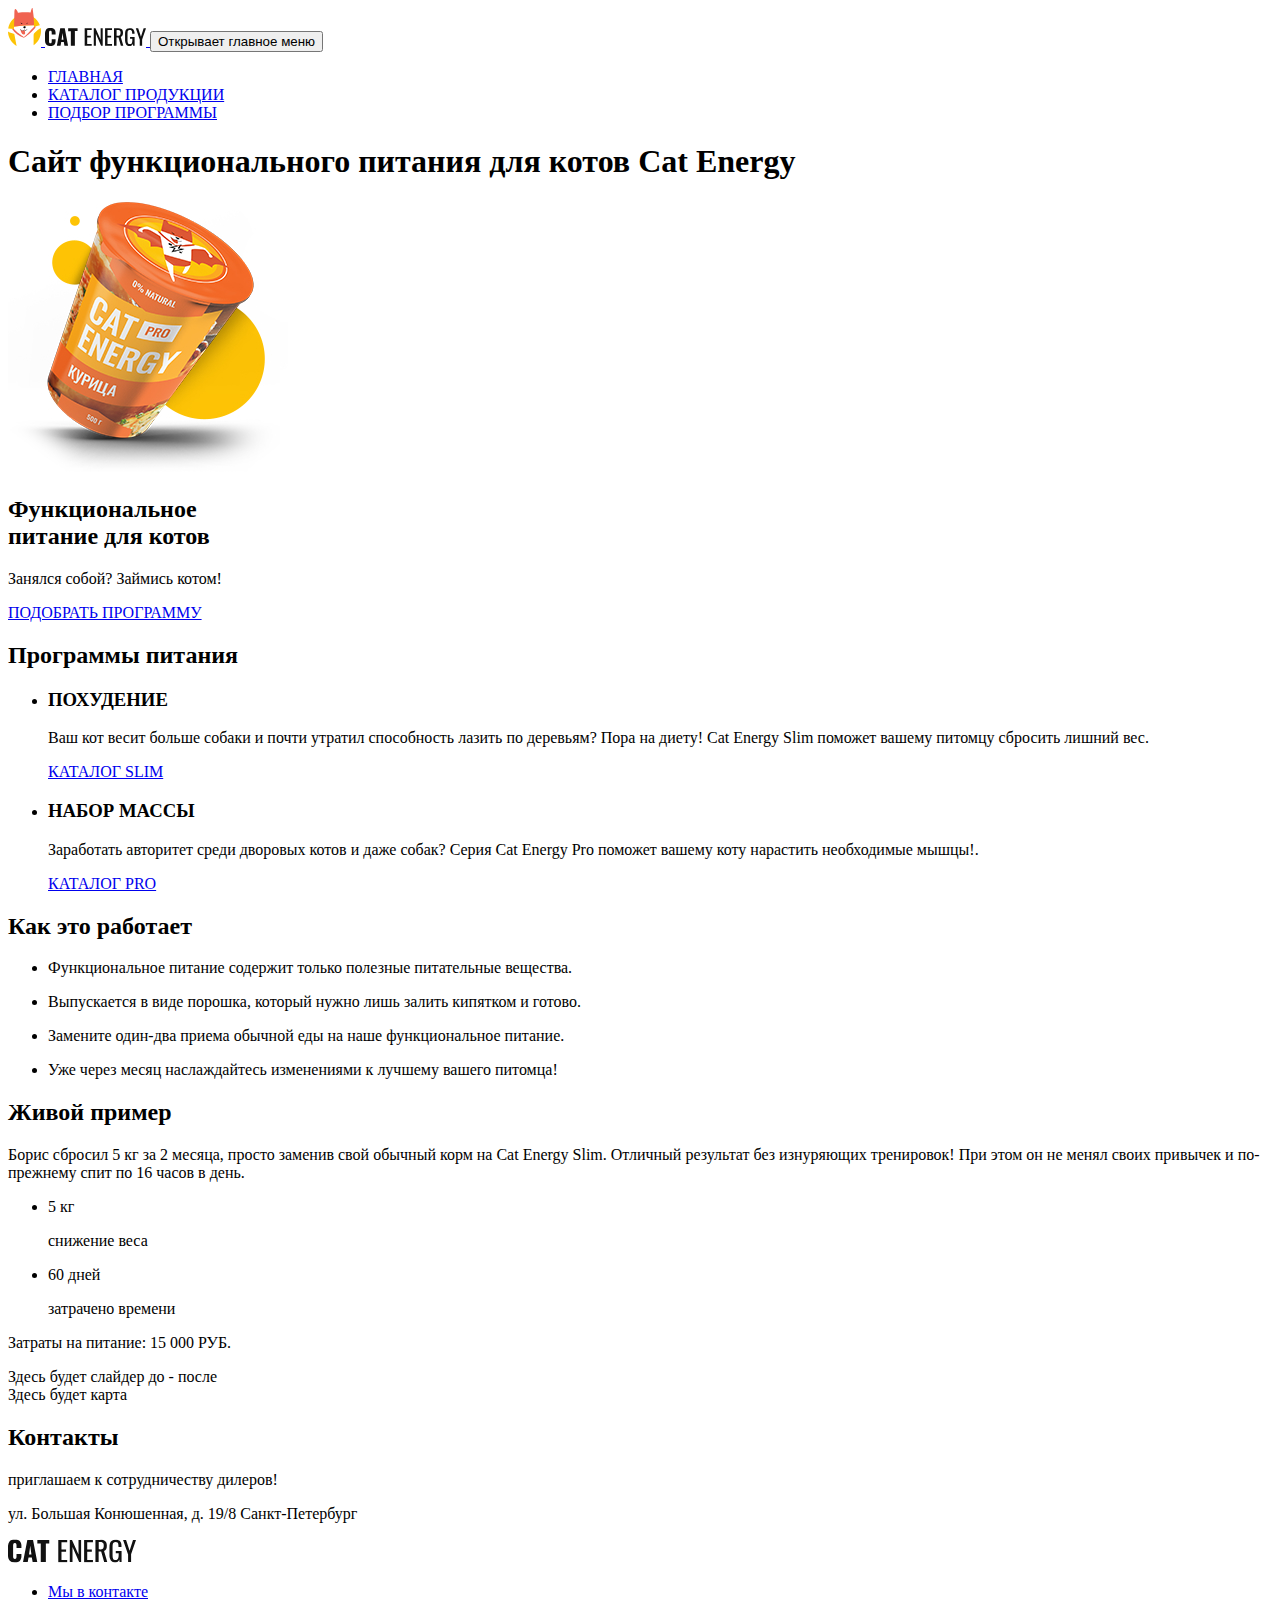
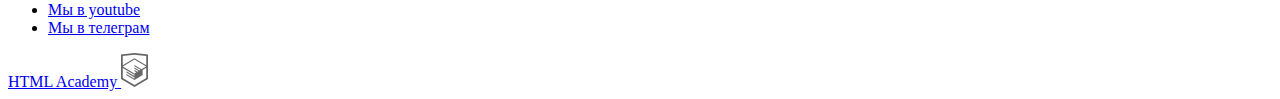
==== source/index.html @ 6a8f864a "Добавляет верстку главной и каталога" ====
<!DOCTYPE html>
<html class="page" lang="ru">

<head>
  <meta charset="UTF-8">
  <title>CAT ENERGY: Функциональное питание для котов</title>
  <meta name="viewport" content="width=device-width,initial-scale=1">
  <link rel="stylesheet" href="styles/styles.css">
  <script src="scripts/index.js" defer></script>
</head>

<body class="page__body">
  <header class="header">
    <div class="wrapper">
      <a class="header__logo" href="/">
        <img class="header__logo-image" width="33" height="38" src="./images/logo-mobile-image.svg" alt="Логотип Cat Energy">
        <img class="header__logo-text" width="101" height="18" src="./images/logo-text.svg" alt="Логотип Cat Energy текстом">
      </a>
      <button class="burger-button" type="button"><span class="visually-hidden">Открывает главное меню</span></button>
      <nav class="navigation">
        <ul class="navigation__list">
          <li class="navigation__item">
            <a class="navigation__link navigation__link--current" href="index.html">ГЛАВНАЯ</a>
          </li>
          <li class="navigation__item">
            <a class="navigation__link" href="catalog.html">КАТАЛОГ ПРОДУКЦИИ</a>
          </li>
          <li class="navigation__item">
            <a class="navigation__link" href="#">ПОДБОР ПРОГРАММЫ</a>
          </li>
        </ul>
      </nav>
    </div>
  </header>
  <main class="main">
    <h1 class="visually-hidden">Сайт функционального питания для котов Cat Energy</h1>
    <section class="hero">
      <div class="wrapper">
        <img class="hero__image" width="280" height="270" src="./images/cat-energy-can-mobile.jpg" alt="Баночка Cat Energy">
        <h2 class="hero__title">Функциональное <br> питание для котов</h2>
        <p class="hero__subtitle">Занялся собой? Займись котом!</p>
        <a class="hero__link" href="#">ПОДОБРАТЬ ПРОГРАММУ</a>
      </div>
    </section>
    <section class="programms">
      <div class="wrapper">
        <h2 class="visually-hidden">Программы питания</h2>
        <ul class="programms__list">
          <li class="programms__item">
            <h3 class="programms__title">ПОХУДЕНИЕ</h3>
            <p class="programms__description">Ваш кот весит больше собаки и почти утратил способность лазить по деревьям? Пора на диету! Cat Energy Slim поможет вашему питомцу сбросить лишний вес.</p>
            <a class="programms__link" href="#">КАТАЛОГ SLIM</a>
          </li>
          <li class="progrmams__item">
            <h3 class="programms__title">НАБОР МАССЫ</h3>
            <p class="programms__description">Заработать авторитет среди дворовых котов и даже собак? Серия Cat Energy Pro поможет вашему коту нарастить необходимые мышцы!.</p>
            <a class="programms__link" href="#">КАТАЛОГ PRO</a>
          </li>
        </ul>
      </div>
    </section>
    <section class="functional">
      <div class="wrapper">
        <h2 class="functional__title">Как это работает</h2>
        <ul class="fuctional__list">
          <li class="functional__item">
            <p class="functional__description">Функциональное питание содержит только полезные питательные вещества.</p>
          </li>
          <li class="functional__item">
            <p class="functional__description">Выпускается в виде порошка, который нужно лишь залить кипятком и готово.</p>
          </li>
          <li class="functional__item">
            <p class="functional__description">Замените один-два приема обычной еды на наше функциональное питание.</p>
          </li>
          <li class="functional__item">
            <p class="functional__description">Уже через месяц наслаждайтесь изменениями к лучшему вашего питомца!</p>
          </li>
        </ul>
      </div>
    </section>
    <section class="example">
      <div class="wrapper">
        <h2 class="example__title">Живой пример</h2>
        <p class="example__description">Борис сбросил 5 кг за 2 месяца, просто заменив свой обычный корм на Cat Energy Slim. Отличный результат без изнуряющих тренировок! При этом он не менял своих привычек и по-прежнему спит по 16 часов в день.</p>
        <ul class="example__list">
          <li class="example__item">
            <p class="example__number">5 кг</p>
            <p class="example__cuption">снижение веса</p>
          </li>
          <li class="example__item">
            <p class="example__number">60 дней</p>
            <p class="example__cuption">затрачено времени</p>
          </li>
        </ul>
        <p class="example__price">Затраты на питание: 15 000 РУБ.</p>
        <div class="example__slider">Здесь будет слайдер до - после</div>
      </div>
    </section>
    <section class="map">
      <div class="map">Здесь будет карта</div>
      <div class="wrapper">
        <h2 class="visually-hidden">Контакты</h2>
        <div class="contacts">
          <p class="contacts__invintation">приглашаем к сотрудничеству дилеров!</p>
          <p class="contacts__adress">ул. Большая Конюшенная, д. 19/8 Санкт-Петербург</p>
        </div>
      </div>
    </section>
  </main>
  <footer class="footer">
    <div class="wrapper">
      <a class="footer__logo" href="index.html">
        <img class="footer__logo-text" src="./images/logo-text.svg" alt="Логотип Cat Energy текстом" width="128" height="24">
      </a>
      <ul class="socials__list">
        <li class="socials__item">
          <a class="social__link social__link--vk" href="#"><span class="visually-hidden">Мы в контакте</span></a>
        </li>
        <li class="socials__item">
          <a class="social__link social__link--youtube" href="#"><span class="visually-hidden">Мы в youtube</span></a>
        </li>
        <li class="socials__item">
          <a class="social__link social__link--telegram" href="#"><span class="visually-hidden">Мы в телеграм</span></a>
        </li>
      </ul>
      <a class="copyright" href="#">
        <span class="copyright__text">HTML Academy</span>
        <img class="copyright__image" src="./images/htmlacademy-logo-mobile.svg" width="27" height="34" alt="логотип htmlacademy">
      </a>
    </div>
  </footer>
</body>

</html>
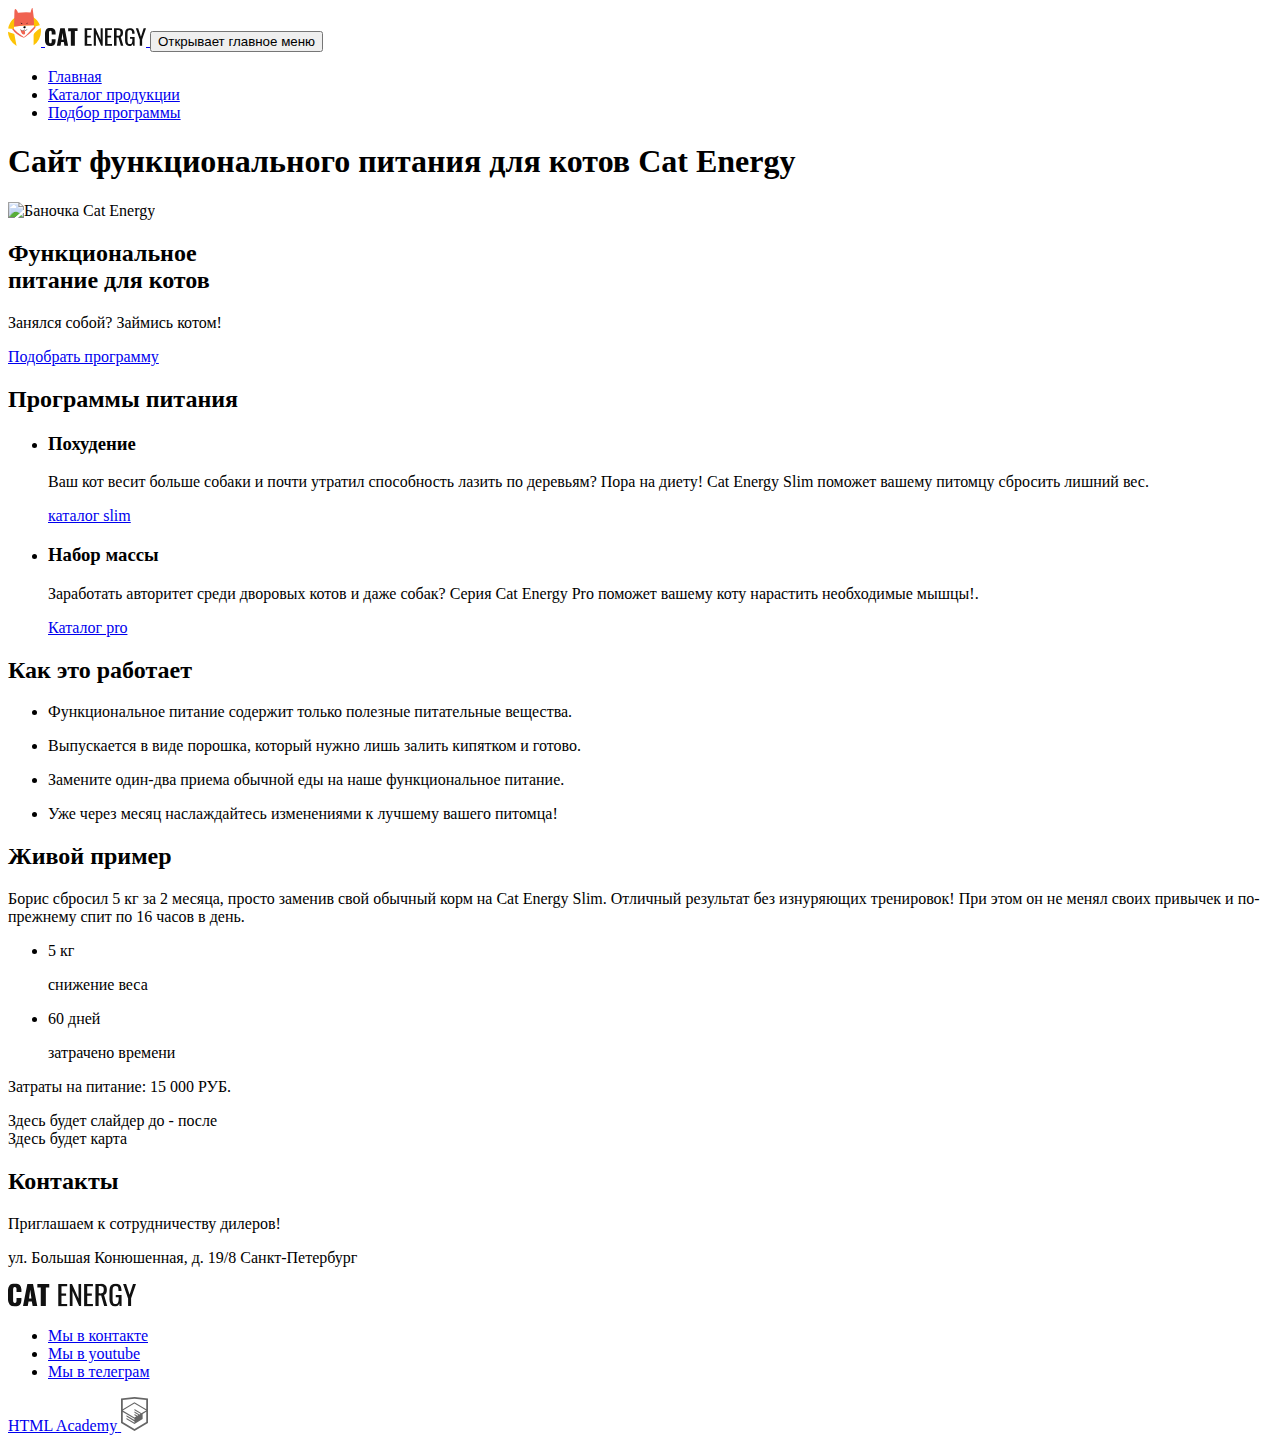
==== commit 76a6b6c1: "Добавляет изображения, подключает favicon" ====
--- a/source/index.html
+++ b/source/index.html
@@ -6,6 +6,10 @@
   <title>CAT ENERGY: Функциональное питание для котов</title>
   <meta name="viewport" content="width=device-width,initial-scale=1">
   <link rel="stylesheet" href="styles/styles.css">
+  <link rel="icon" href="favicon.ico"><!-- 32×32 -->
+  <link rel="icon" href="favicons/icon.svg" type="image/svg+xml">
+  <link rel="apple-touch-icon" href="favicons/180.png"><!-- 180×180 -->
+  <link rel="manifest" href="manifest.webmanifest">
   <script src="scripts/index.js" defer></script>
 </head>
 
@@ -20,13 +24,13 @@
       <nav class="navigation">
         <ul class="navigation__list">
           <li class="navigation__item">
-            <a class="navigation__link navigation__link--current" href="index.html">ГЛАВНАЯ</a>
+            <a class="navigation__link navigation__link--current" href="index.html">Главная</a>
           </li>
           <li class="navigation__item">
-            <a class="navigation__link" href="catalog.html">КАТАЛОГ ПРОДУКЦИИ</a>
+            <a class="navigation__link" href="catalog.html">Каталог продукции</a>
           </li>
           <li class="navigation__item">
-            <a class="navigation__link" href="#">ПОДБОР ПРОГРАММЫ</a>
+            <a class="navigation__link" href="#">Подбор программы</a>
           </li>
         </ul>
       </nav>
@@ -39,7 +43,7 @@
         <img class="hero__image" width="280" height="270" src="./images/cat-energy-can-mobile.jpg" alt="Баночка Cat Energy">
         <h2 class="hero__title">Функциональное <br> питание для котов</h2>
         <p class="hero__subtitle">Занялся собой? Займись котом!</p>
-        <a class="hero__link" href="#">ПОДОБРАТЬ ПРОГРАММУ</a>
+        <a class="hero__link" href="#">Подобрать программу</a>
       </div>
     </section>
     <section class="programms">
@@ -47,14 +51,14 @@
         <h2 class="visually-hidden">Программы питания</h2>
         <ul class="programms__list">
           <li class="programms__item">
-            <h3 class="programms__title">ПОХУДЕНИЕ</h3>
+            <h3 class="programms__title">Похудение</h3>
             <p class="programms__description">Ваш кот весит больше собаки и почти утратил способность лазить по деревьям? Пора на диету! Cat Energy Slim поможет вашему питомцу сбросить лишний вес.</p>
-            <a class="programms__link" href="#">КАТАЛОГ SLIM</a>
+            <a class="programms__link" href="#">каталог slim</a>
           </li>
-          <li class="progrmams__item">
-            <h3 class="programms__title">НАБОР МАССЫ</h3>
+          <li class="programms__item">
+            <h3 class="programms__title">Набор массы</h3>
             <p class="programms__description">Заработать авторитет среди дворовых котов и даже собак? Серия Cat Energy Pro поможет вашему коту нарастить необходимые мышцы!.</p>
-            <a class="programms__link" href="#">КАТАЛОГ PRO</a>
+            <a class="programms__link" href="#">Каталог pro</a>
           </li>
         </ul>
       </div>
@@ -62,7 +66,7 @@
     <section class="functional">
       <div class="wrapper">
         <h2 class="functional__title">Как это работает</h2>
-        <ul class="fuctional__list">
+        <ul class="functional__list">
           <li class="functional__item">
             <p class="functional__description">Функциональное питание содержит только полезные питательные вещества.</p>
           </li>
@@ -101,7 +105,7 @@
       <div class="wrapper">
         <h2 class="visually-hidden">Контакты</h2>
         <div class="contacts">
-          <p class="contacts__invintation">приглашаем к сотрудничеству дилеров!</p>
+          <p class="contacts__invintation">Приглашаем к сотрудничеству дилеров!</p>
           <p class="contacts__adress">ул. Большая Конюшенная, д. 19/8 Санкт-Петербург</p>
         </div>
       </div>
@@ -112,15 +116,15 @@
       <a class="footer__logo" href="index.html">
         <img class="footer__logo-text" src="./images/logo-text.svg" alt="Логотип Cat Energy текстом" width="128" height="24">
       </a>
-      <ul class="socials__list">
-        <li class="socials__item">
-          <a class="social__link social__link--vk" href="#"><span class="visually-hidden">Мы в контакте</span></a>
+      <ul class="socials-list">
+        <li class="socials-list__item">
+          <a class="socials-list__link socials-list__link--vk" href="#"><span class="visually-hidden">Мы в контакте</span></a>
         </li>
-        <li class="socials__item">
-          <a class="social__link social__link--youtube" href="#"><span class="visually-hidden">Мы в youtube</span></a>
+        <li class="socials-list__item">
+          <a class="socials-list__link socials-list__link--youtube" href="#"><span class="visually-hidden">Мы в youtube</span></a>
         </li>
-        <li class="socials__item">
-          <a class="social__link social__link--telegram" href="#"><span class="visually-hidden">Мы в телеграм</span></a>
+        <li class="socials-list__item">
+          <a class="socials-list__link socials-list__link--telegram" href="#"><span class="visually-hidden">Мы в телеграм</span></a>
         </li>
       </ul>
       <a class="copyright" href="#">
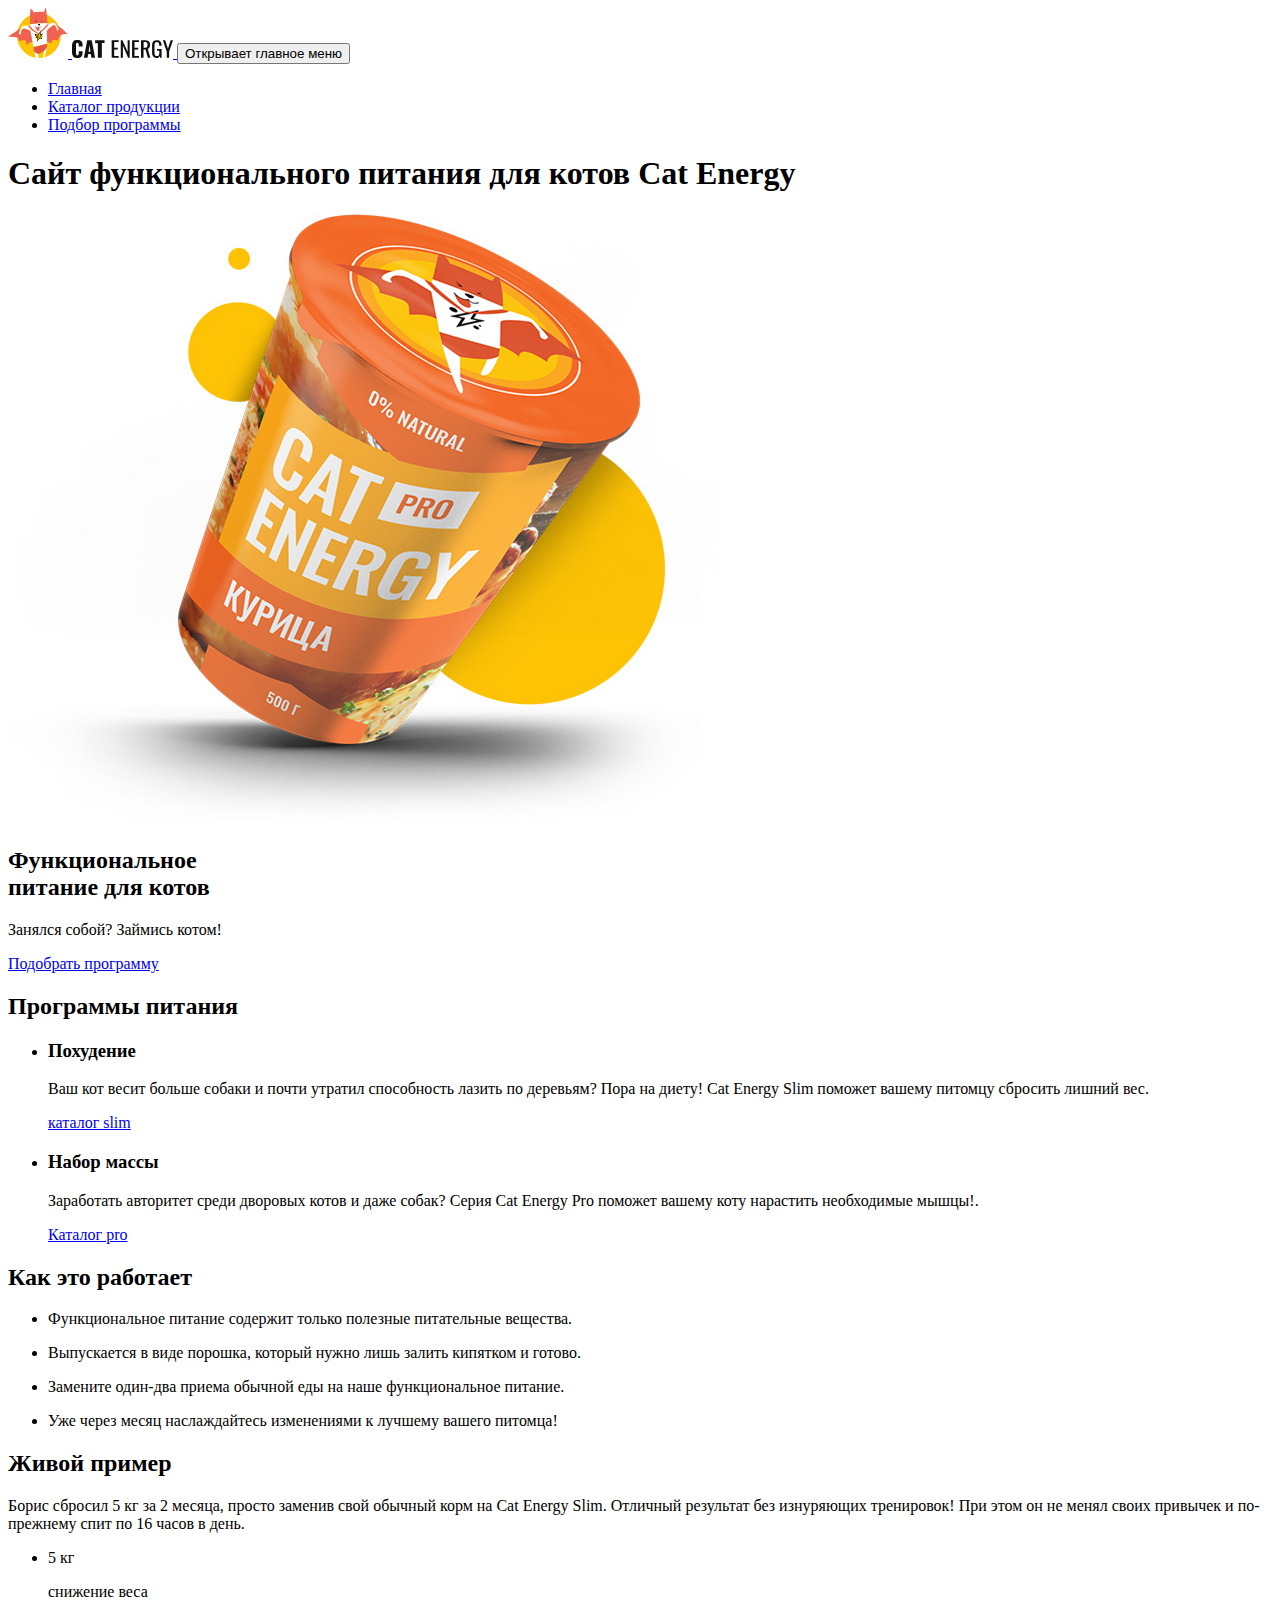
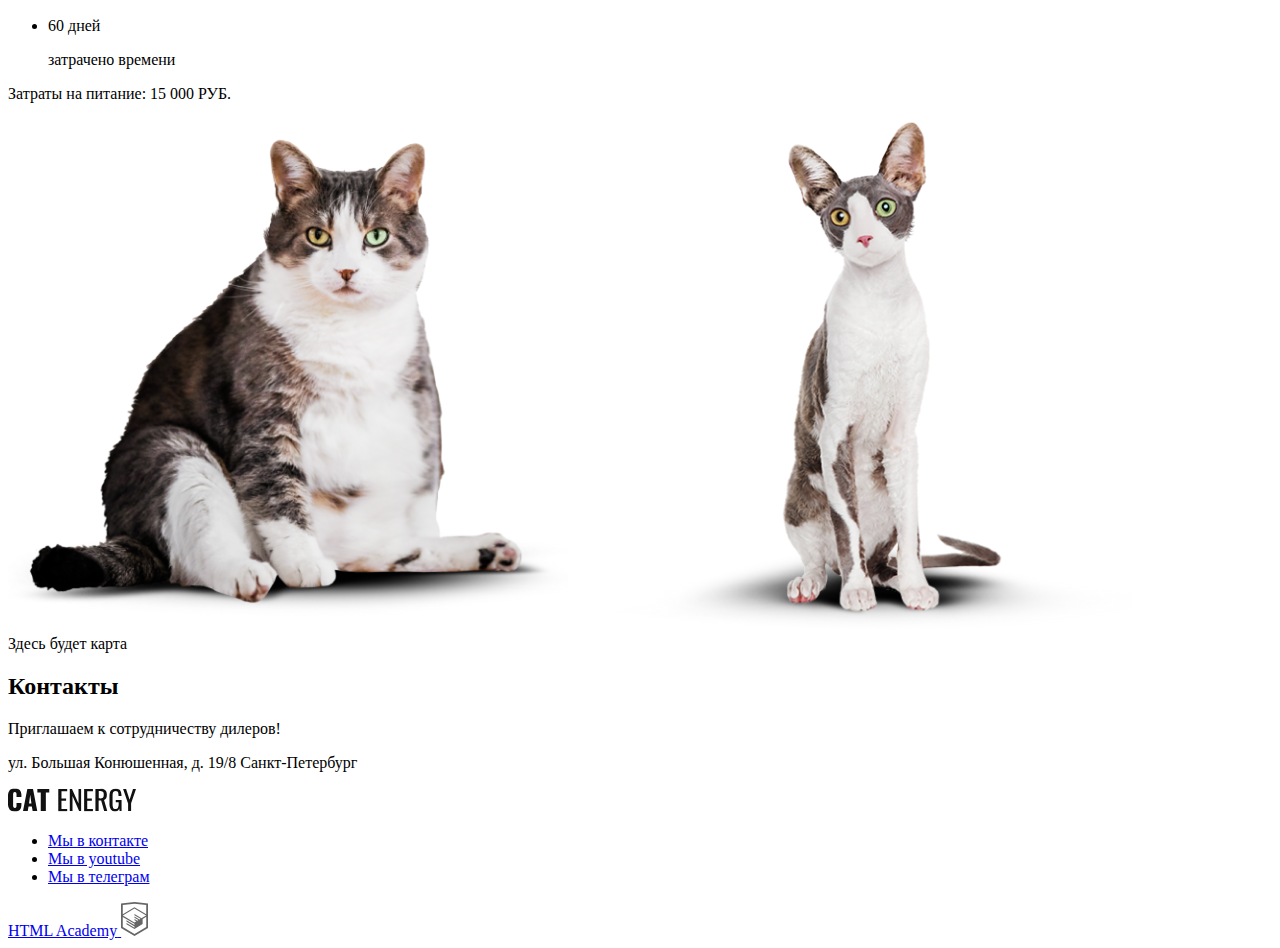
==== commit cdc0f1c5: "Добавляет изображения на главную" ====
--- a/source/index.html
+++ b/source/index.html
@@ -17,7 +17,12 @@
   <header class="header">
     <div class="wrapper">
       <a class="header__logo" href="/">
-        <img class="header__logo-image" width="33" height="38" src="./images/logo-mobile-image.svg" alt="Логотип Cat Energy">
+        <picture>
+          <source width="70" height="59" type="image/svg+xml" media="(min-width: 1440px)" srcset="images/logo-desktop-image.svg">
+          <source width="60" height="50" type="image/svg+xml" media="(min-width: 768px)" srcset="images/logo-tablet-image.svg">
+          <img class="header__logo-image" width="33" height="38" src="./images/logo-mobile-image.svg" alt="Логотип Cat Energy">
+        </picture>
+
         <img class="header__logo-text" width="101" height="18" src="./images/logo-text.svg" alt="Логотип Cat Energy текстом">
       </a>
       <button class="burger-button" type="button"><span class="visually-hidden">Открывает главное меню</span></button>
@@ -40,7 +45,11 @@
     <h1 class="visually-hidden">Сайт функционального питания для котов Cat Energy</h1>
     <section class="hero">
       <div class="wrapper">
-        <img class="hero__image" width="280" height="270" src="./images/cat-energy-can-mobile.jpg" alt="Баночка Cat Energy">
+        <picture>
+          <source width="552" height="499" type="image/png" media="(min-width: 1444px)" srcset="images/hero-can-desktop@1x.png 1x, images/hero-can-desktop@2x.png 2x">
+          <source width="709" height="609" type="image/png" media="(min-width: 768px) and (max-width: 1439px)" srcset="images/hero-can-tablet@1x.png 1x, images/hero-can-tablet@2x.png 2x">
+          <img class="hero__image" src="images/hero-can-mobile@1x.png" srcset="images/hero-can-mobile@2x.png 2x" width="280" height="270" alt="Упаковка питания Cat Energy">
+        </picture>
         <h2 class="hero__title">Функциональное <br> питание для котов</h2>
         <p class="hero__subtitle">Занялся собой? Займись котом!</p>
         <a class="hero__link" href="#">Подобрать программу</a>
@@ -97,7 +106,18 @@
           </li>
         </ul>
         <p class="example__price">Затраты на питание: 15 000 РУБ.</p>
-        <div class="example__slider">Здесь будет слайдер до - после</div>
+        <div class="example__slider slider">
+          <div class="slider__image-wrapper">
+            <picture>
+              <source width="560" height="512" type="image/png" media="(min-width: 768px)" srcset="images/slider-before-tablet-desktop@1x.png 1x, images/slider-before-tablet-desktop@2x.png 2x">
+              <img class="slider__image slider__image--fat" src="images/slider-before-mobile@1x.png" srcset="images/slider-before-mobile@2x.png 2x" width="280" height="256" alt="Толстый кот">
+            </picture>
+            <picture>
+              <source width="560" height="512" type="image/png" media="(min-width: 768px)" srcset="images/slider-after-tablet-desktop@1x.png 1x, images/slider-after-tablet-desktop@2x.png 2x">
+              <img class="slider__image slider__image--skinny" src="images/slider-after-mobile@1x.png" srcset="images/slider-after-mobile@2x.png" width="280" height="256" alt="Худой кот">
+            </picture>
+          </div>
+        </div>
       </div>
     </section>
     <section class="map">
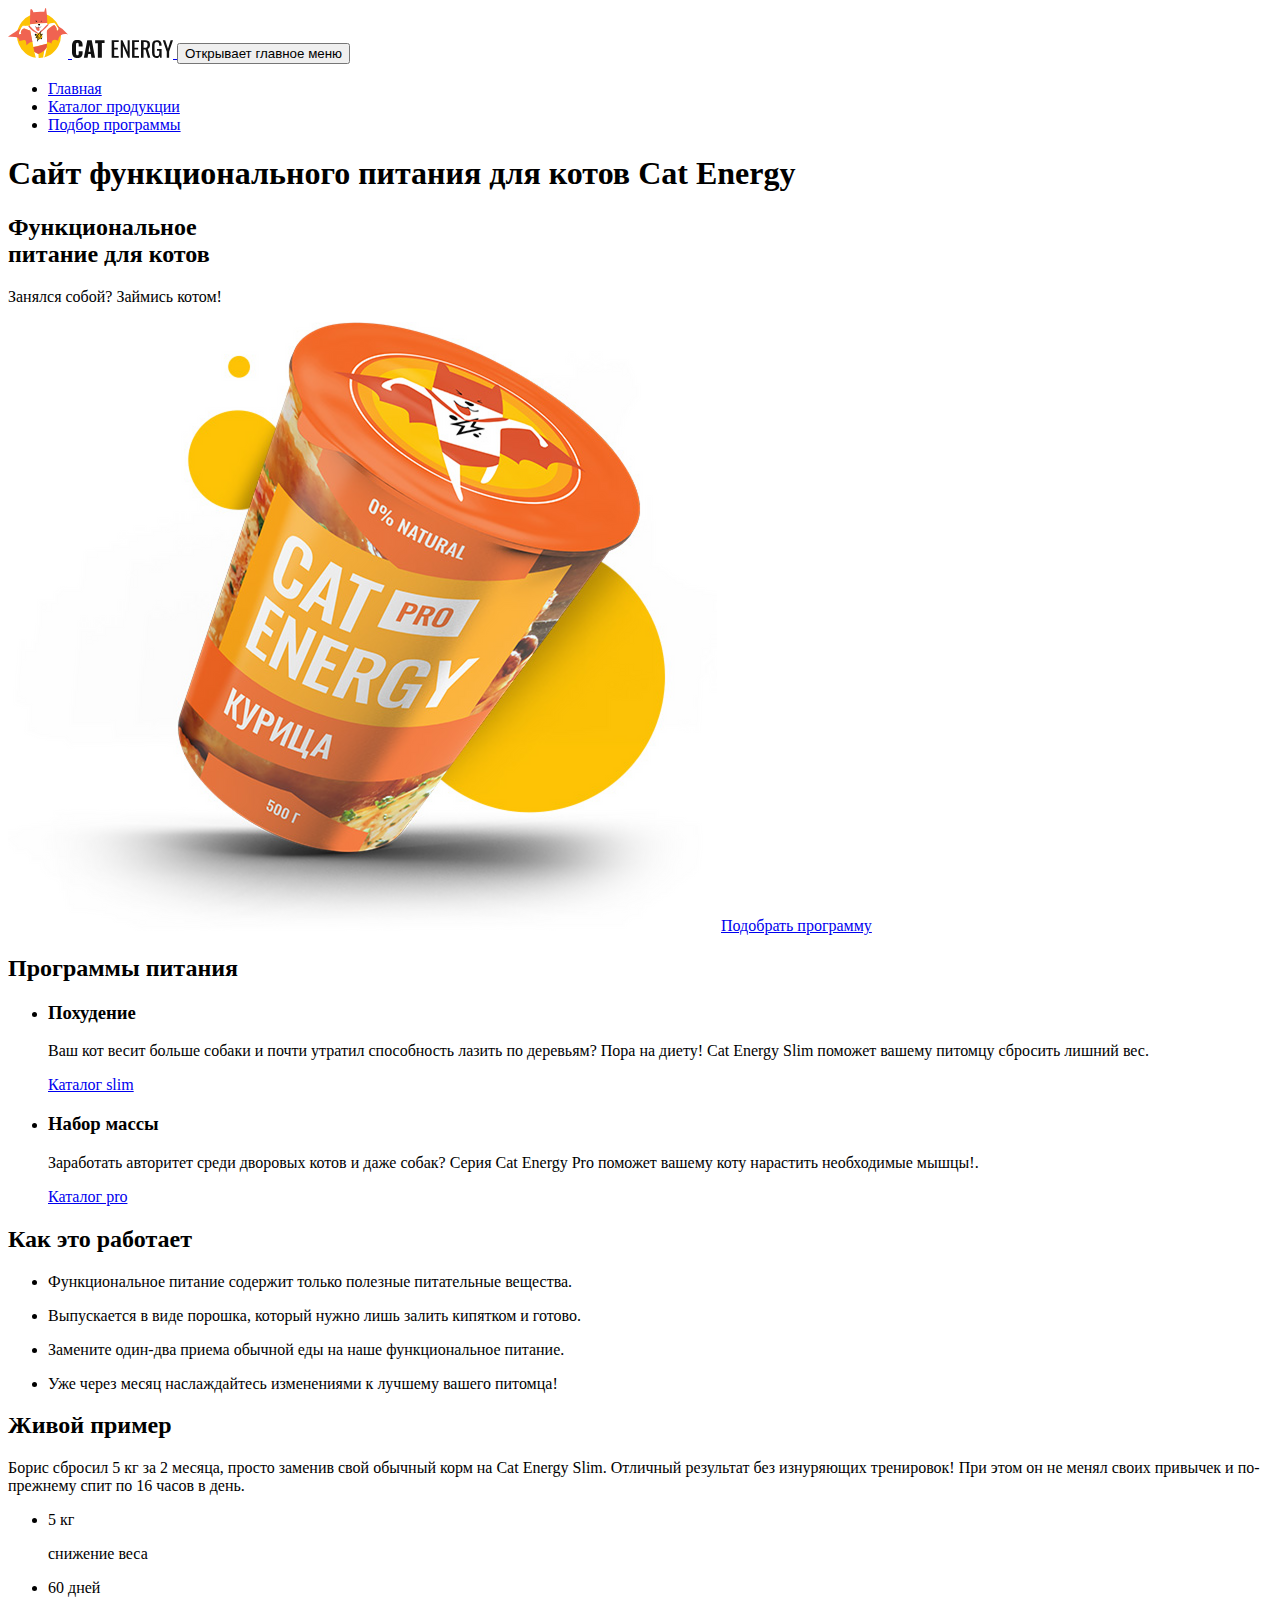
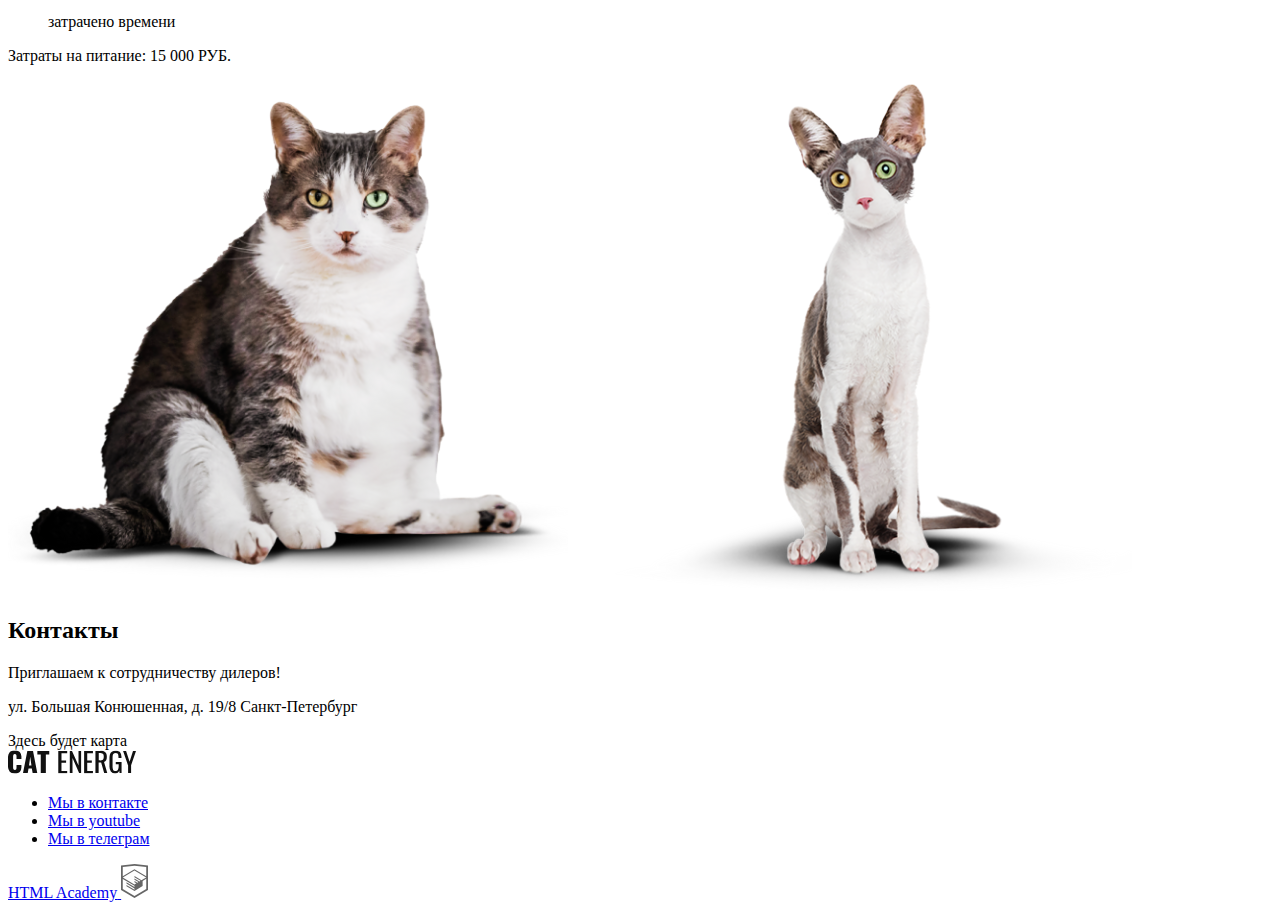
==== commit 768ec550: "Добавляет басовую стилизацию проекта" ====
--- a/source/index.html
+++ b/source/index.html
@@ -20,10 +20,10 @@
         <picture>
           <source width="70" height="59" type="image/svg+xml" media="(min-width: 1440px)" srcset="images/logo-desktop-image.svg">
           <source width="60" height="50" type="image/svg+xml" media="(min-width: 768px)" srcset="images/logo-tablet-image.svg">
-          <img class="header__logo-image" width="33" height="38" src="./images/logo-mobile-image.svg" alt="Логотип Cat Energy">
+          <img class="header__logo-image" width="33" height="38" src="images/logo-mobile-image.svg" alt="Логотип Cat Energy">
         </picture>
 
-        <img class="header__logo-text" width="101" height="18" src="./images/logo-text.svg" alt="Логотип Cat Energy текстом">
+        <img class="header__logo-text" width="101" height="18" src="images/logo-text.svg" alt="Логотип Cat Energy текстом">
       </a>
       <button class="burger-button" type="button"><span class="visually-hidden">Открывает главное меню</span></button>
       <nav class="navigation">
@@ -45,14 +45,14 @@
     <h1 class="visually-hidden">Сайт функционального питания для котов Cat Energy</h1>
     <section class="hero">
       <div class="wrapper">
+        <h2 class="hero__title">Функциональное <br> питание для котов</h2>
+        <p class="hero__subtitle">Занялся собой? Займись котом!</p>
         <picture>
           <source width="552" height="499" type="image/png" media="(min-width: 1444px)" srcset="images/hero-can-desktop@1x.png 1x, images/hero-can-desktop@2x.png 2x">
           <source width="709" height="609" type="image/png" media="(min-width: 768px) and (max-width: 1439px)" srcset="images/hero-can-tablet@1x.png 1x, images/hero-can-tablet@2x.png 2x">
           <img class="hero__image" src="images/hero-can-mobile@1x.png" srcset="images/hero-can-mobile@2x.png 2x" width="280" height="270" alt="Упаковка питания Cat Energy">
         </picture>
-        <h2 class="hero__title">Функциональное <br> питание для котов</h2>
-        <p class="hero__subtitle">Занялся собой? Займись котом!</p>
-        <a class="hero__link" href="#">Подобрать программу</a>
+        <a class="hero__link button" href="#">Подобрать программу</a>
       </div>
     </section>
     <section class="programms">
@@ -62,7 +62,7 @@
           <li class="programms__item">
             <h3 class="programms__title">Похудение</h3>
             <p class="programms__description">Ваш кот весит больше собаки и почти утратил способность лазить по деревьям? Пора на диету! Cat Energy Slim поможет вашему питомцу сбросить лишний вес.</p>
-            <a class="programms__link" href="#">каталог slim</a>
+            <a class="programms__link" href="#">Каталог slim</a>
           </li>
           <li class="programms__item">
             <h3 class="programms__title">Набор массы</h3>
@@ -121,7 +121,6 @@
       </div>
     </section>
     <section class="map">
-      <div class="map">Здесь будет карта</div>
       <div class="wrapper">
         <h2 class="visually-hidden">Контакты</h2>
         <div class="contacts">
@@ -129,12 +128,13 @@
           <p class="contacts__adress">ул. Большая Конюшенная, д. 19/8 Санкт-Петербург</p>
         </div>
       </div>
+      <div class="map__container">Здесь будет карта</div>
     </section>
   </main>
   <footer class="footer">
     <div class="wrapper">
       <a class="footer__logo" href="index.html">
-        <img class="footer__logo-text" src="./images/logo-text.svg" alt="Логотип Cat Energy текстом" width="128" height="24">
+        <img class="footer__logo-text" src="images/logo-text.svg" alt="Логотип Cat Energy текстом" width="128" height="24">
       </a>
       <ul class="socials-list">
         <li class="socials-list__item">
@@ -149,7 +149,7 @@
       </ul>
       <a class="copyright" href="#">
         <span class="copyright__text">HTML Academy</span>
-        <img class="copyright__image" src="./images/htmlacademy-logo-mobile.svg" width="27" height="34" alt="логотип htmlacademy">
+        <img class="copyright__image" src="images/htmlacademy-logo-mobile.svg" width="27" height="34" alt="логотип htmlacademy">
       </a>
     </div>
   </footer>
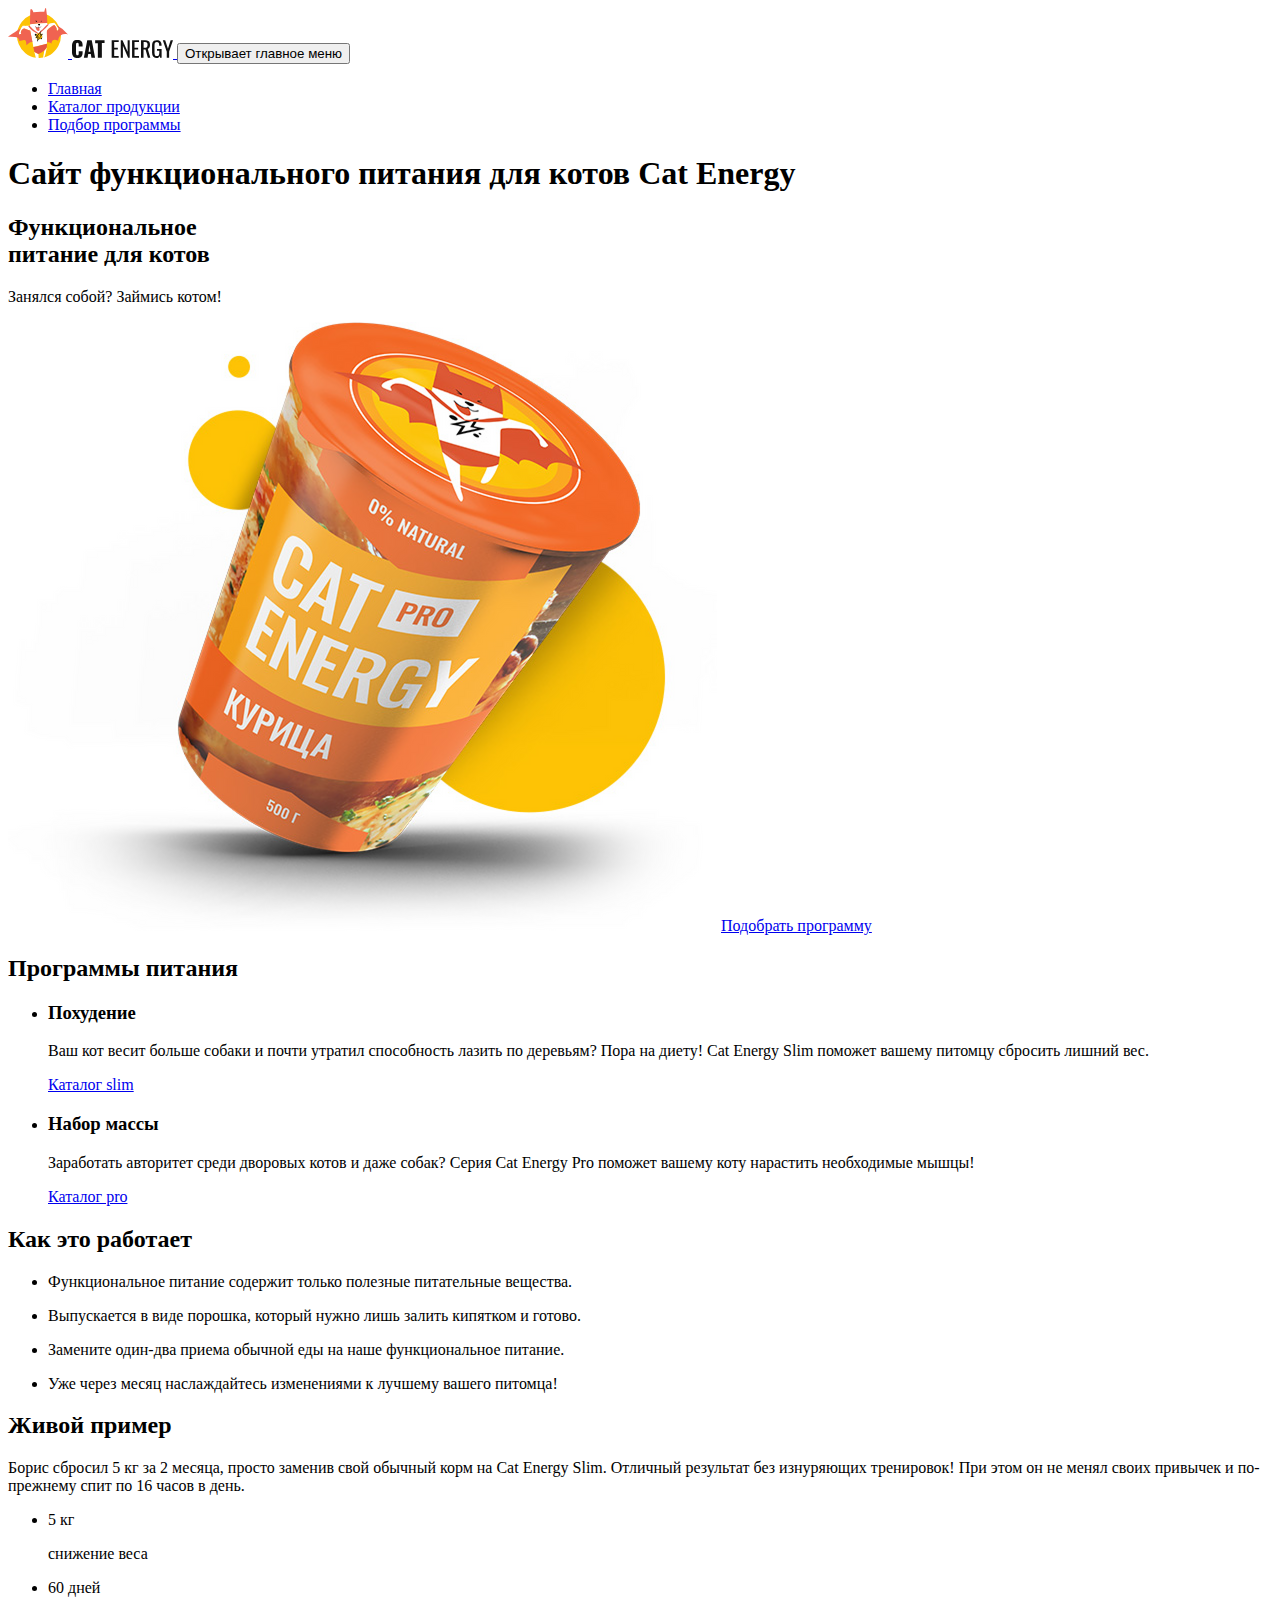
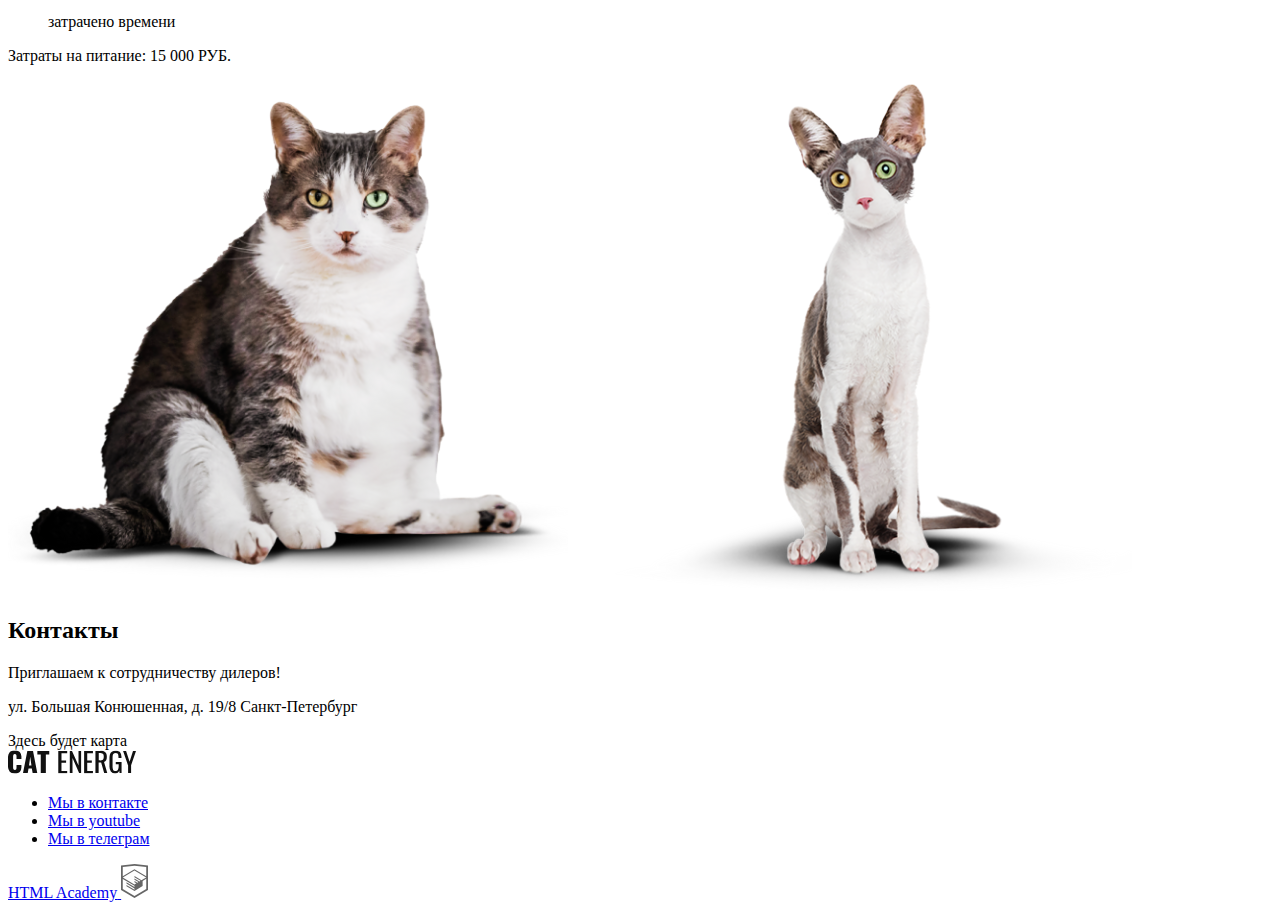
==== commit 18c46166: "Добавляет векторную графику" ====
--- a/source/index.html
+++ b/source/index.html
@@ -60,13 +60,13 @@
         <h2 class="visually-hidden">Программы питания</h2>
         <ul class="programms__list">
           <li class="programms__item">
-            <h3 class="programms__title">Похудение</h3>
+            <h3 class="programms__title programms__title--slim">Похудение</h3>
             <p class="programms__description">Ваш кот весит больше собаки и почти утратил способность лазить по деревьям? Пора на диету! Cat Energy Slim поможет вашему питомцу сбросить лишний вес.</p>
             <a class="programms__link" href="#">Каталог slim</a>
           </li>
           <li class="programms__item">
-            <h3 class="programms__title">Набор массы</h3>
-            <p class="programms__description">Заработать авторитет среди дворовых котов и даже собак? Серия Cat Energy Pro поможет вашему коту нарастить необходимые мышцы!.</p>
+            <h3 class="programms__title programms__title--pro">Набор массы</h3>
+            <p class="programms__description">Заработать авторитет среди дворовых котов и даже собак? Серия Cat Energy Pro поможет вашему коту нарастить необходимые мышцы!</p>
             <a class="programms__link" href="#">Каталог pro</a>
           </li>
         </ul>
@@ -76,16 +76,16 @@
       <div class="wrapper">
         <h2 class="functional__title">Как это работает</h2>
         <ul class="functional__list">
-          <li class="functional__item">
+          <li class="functional__item functional__item--leaf">
             <p class="functional__description">Функциональное питание содержит только полезные питательные вещества.</p>
           </li>
-          <li class="functional__item">
+          <li class="functional__item functional__item--water">
             <p class="functional__description">Выпускается в виде порошка, который нужно лишь залить кипятком и готово.</p>
           </li>
-          <li class="functional__item">
+          <li class="functional__item functional__item--eat">
             <p class="functional__description">Замените один-два приема обычной еды на наше функциональное питание.</p>
           </li>
-          <li class="functional__item">
+          <li class="functional__item  functional__item--clock">
             <p class="functional__description">Уже через месяц наслаждайтесь изменениями к лучшему вашего питомца!</p>
           </li>
         </ul>
@@ -136,15 +136,15 @@
       <a class="footer__logo" href="index.html">
         <img class="footer__logo-text" src="images/logo-text.svg" alt="Логотип Cat Energy текстом" width="128" height="24">
       </a>
-      <ul class="socials-list">
-        <li class="socials-list__item">
-          <a class="socials-list__link socials-list__link--vk" href="#"><span class="visually-hidden">Мы в контакте</span></a>
+      <ul class="socials">
+        <li class="socials__item">
+          <a class="socials__link socials__link--vk" href="#"><span class="visually-hidden">Мы в контакте</span></a>
         </li>
-        <li class="socials-list__item">
-          <a class="socials-list__link socials-list__link--youtube" href="#"><span class="visually-hidden">Мы в youtube</span></a>
+        <li class="socials__item">
+          <a class="socials__link socials__link--youtube" href="#"><span class="visually-hidden">Мы в youtube</span></a>
         </li>
-        <li class="socials-list__item">
-          <a class="socials-list__link socials-list__link--telegram" href="#"><span class="visually-hidden">Мы в телеграм</span></a>
+        <li class="socials__item">
+          <a class="socials__link socials__link--telegram" href="#"><span class="visually-hidden">Мы в телеграм</span></a>
         </li>
       </ul>
       <a class="copyright" href="#">
